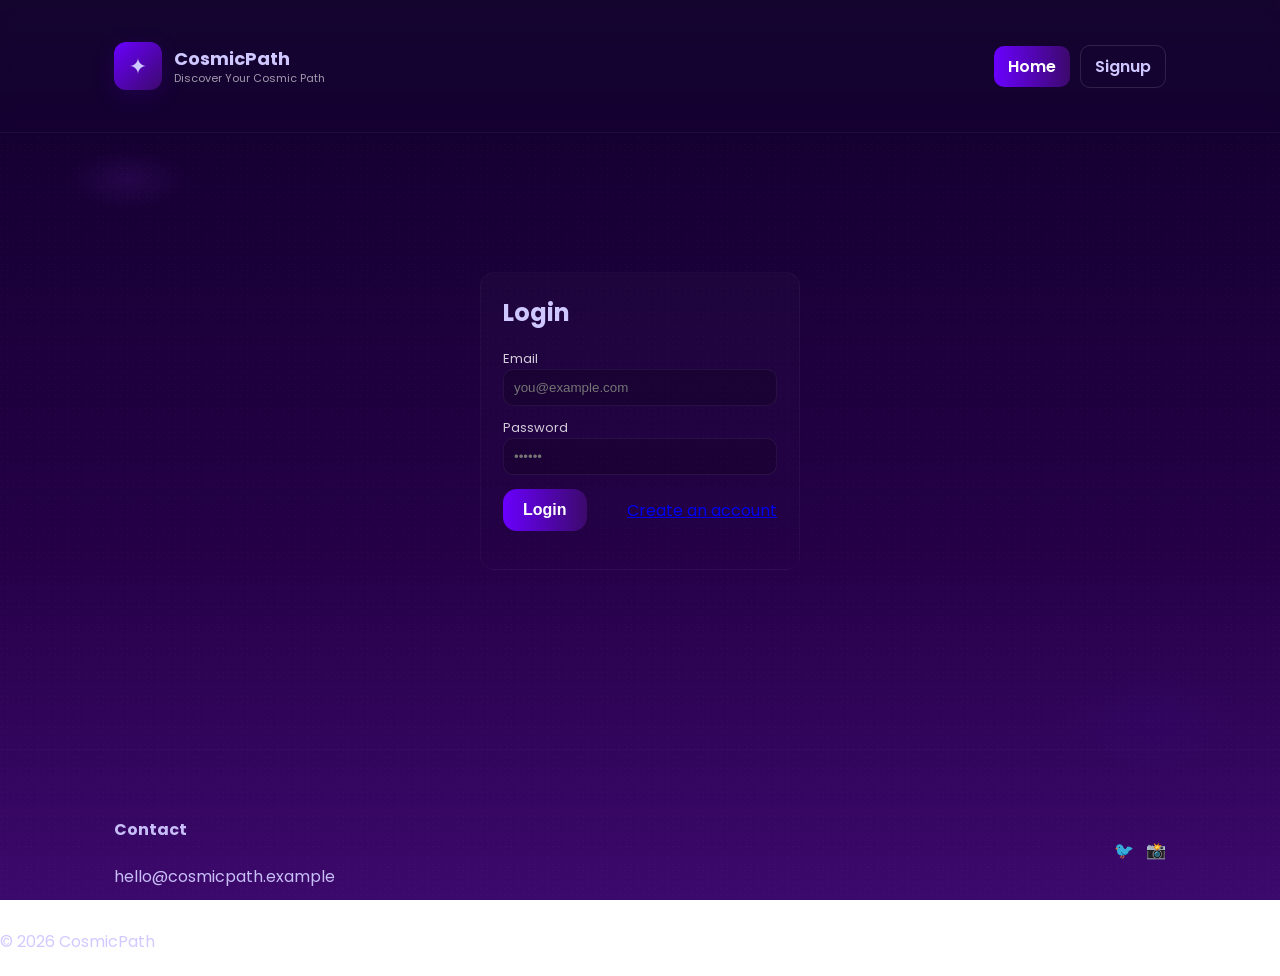
==== login.html @ da940ca1 "Initial Commit" ====
<!doctype html>
<html lang="en">
<head>
  <meta charset="utf-8">
  <meta name="viewport" content="width=device-width, initial-scale=1">

  <title>Login | CosmicPath</title>
  <meta name="description" content="Login to CosmicPath to access your personalized astrology dashboard, kundali insights, and horoscope assistant.">
  <meta name="keywords" content="login, astrology dashboard, kundali, horoscope, CosmicPath">
  <meta name="author" content="CosmicPath">
  <meta name="robots" content="index, follow">

  <!-- Favicon -->
  <link rel="icon" href="/favicon.png" type="image/png">

  <!-- Canonical -->
  <link rel="canonical" href="https://cosmicpath.com/login.html">

  <!-- Open Graph -->
  <meta property="og:site_name" content="CosmicPath">
  <meta property="og:title" content="Login | CosmicPath">
  <meta property="og:description" content="Access your personalized astrology dashboard, kundali insights, and horoscope assistant.">
  <meta property="og:url" content="https://cosmicpath.com/login.html">
  <meta property="og:image" content="https://cosmicpath.com/preview.jpg">
  <meta property="og:type" content="website">

  <!-- Twitter Card -->
  <meta name="twitter:title" content="Login | CosmicPath">
  <meta name="twitter:description" content="Access your personalized astrology dashboard, kundali insights, and horoscope assistant.">
  <meta name="twitter:image" content="https://cosmicpath.com/preview.jpg">
  <meta name="twitter:card" content="summary_large_image">

  <!-- Fonts & CSS -->
  <link href="https://fonts.googleapis.com/css2?family=Poppins:wght@300;400;600;700&display=swap" rel="stylesheet">
  <link rel="stylesheet" href="style.css">

  <!-- JS -->
  <script defer src="script.js"></script>

  <!-- JSON-LD Structured Data -->
  <script type="application/ld+json">
  {
    "@context": "https://schema.org",
    "@type": "Organization",
    "name": "CosmicPath",
    "url": "https://cosmicpath.com/",
    "logo": "https://cosmicpath.com/logo.png",
    "sameAs": [
      "https://facebook.com/yourpage",
      "https://instagram.com/yourpage",
      "https://twitter.com/yourpage"
    ]
  }
  </script>
</head>
<body class="cosmic">
  <!-- Navbar -->
  <header class="nav">
    <div class="container nav-inner">
      <a class="logo" href="index.html">
        <div class="logo-mark">✦</div>
        <div>
          <div class="brand">CosmicPath</div>
          <small class="tag">Discover Your Cosmic Path</small>
        </div>
      </a>
      <nav class="nav-links">
        <a class="btn" href="index.html">Home</a>
        <a class="btn outline" href="signup.html">Signup</a>
      </nav>
    </div>
  </header>

  <!-- Login Form -->
  <main class="auth-page container fade-in-up">
    <div class="auth-card">
      <h2>Login</h2>
      <form id="loginForm" novalidate>
        <label for="loginEmail">Email</label>
        <input id="loginEmail" type="email" required placeholder="you@example.com">
        <label for="loginPassword">Password</label>
        <input id="loginPassword" type="password" required placeholder="••••••">
        <div class="form-actions">
          <button type="submit" class="btn big">Login</button>
          <a href="signup.html" class="link">Create an account</a>
        </div>
        <p id="loginError" class="error" aria-live="polite"></p>
      </form>
    </div>
  </main>

  <!-- Footer -->
  <footer class="site-footer">
    <div class="container footer-inner">
      <div>
        <h4>Contact</h4>
        <p>hello@cosmicpath.example</p>
      </div>
      <div class="socials">
        <a aria-label="Twitter">🐦</a>
        <a aria-label="Instagram">📸</a>
      </div>
    </div>
    <div class="copyright">© <span id="year2"></span> CosmicPath</div>
  </footer>
</body>
</html>
---- style.css ----
/* style.css - Cosmic / galaxy theme */
:root{
  --bg-1: #10002B;
  --bg-2: #240046;
  --accent: #6a00ff;
  --muted: #cfc7ff;
  --glass: rgba(255,255,255,0.04);
  --glass-2: rgba(255,255,255,0.02);
  --radius: 16px;
  --container: 1100px;
  --fw-sans: 'Poppins', system-ui, -apple-system, 'Segoe UI', Roboto, 'Helvetica Neue', Arial;
}

*{box-sizing:border-box}
html,body{height:100%}
body.cosmic{
  margin:0;
  font-family:var(--fw-sans);
  color:var(--muted);
  background: radial-gradient(1200px 600px at 10% 20%, rgba(138,43,226,0.12), transparent 5%),
              radial-gradient(900px 500px at 90% 80%, rgba(58,12,170,0.08), transparent 10%),
              linear-gradient(180deg,var(--bg-1) 0%, var(--bg-2) 60%, #3C096C 100%);
  background-attachment: fixed;
  -webkit-font-smoothing:antialiased;
  -moz-osx-font-smoothing:grayscale;
  min-height:100vh;
}

/* subtle stars */
body::after{
  content:"";
  position:fixed;
  inset:0;
  background-image: radial-gradient(circle at 20% 10%, rgba(255,255,255,0.06) 0.5px, transparent 0.7px),
                    radial-gradient(circle at 80% 70%, rgba(255,255,255,0.04) 0.6px, transparent 0.8px);
  background-size: 6px 6px, 10px 10px;
  pointer-events:none;
  opacity:0.5;
  mix-blend-mode:screen;
  z-index:0;
}

/* container */
.container{max-width:var(--container);margin:0 auto;padding:24px;position:relative;z-index:2}

/* navbar */
.nav{padding:18px 0;position:sticky;top:0;backdrop-filter: blur(6px);background:linear-gradient(180deg, rgba(255,255,255,0.02), transparent);border-bottom:1px solid rgba(255,255,255,0.03);z-index:5}
.nav-inner{display:flex;gap:24px;align-items:center;justify-content:space-between}
.logo{display:flex;gap:12px;align-items:center;color:var(--muted);text-decoration:none}
.logo-mark{width:48px;height:48px;border-radius:12px;background:linear-gradient(135deg,var(--accent),#3C096C);display:flex;align-items:center;justify-content:center;font-size:22px;box-shadow:0 6px 24px rgba(106,0,255,0.14)}
.brand{font-weight:700;font-size:18px}
.tag{font-size:11px;color:rgba(255,255,255,0.6);display:block;margin-top:-2px}

.nav-links{display:flex;gap:10px;align-items:center}
.btn{background:linear-gradient(90deg,var(--accent),#3C096C);border:none;color:white;padding:8px 14px;border-radius:10px;text-decoration:none;cursor:pointer;font-weight:600}
.btn.mini{padding:6px 10px;font-size:13px}
.btn.ghost{background:transparent;border:1px solid rgba(255,255,255,0.06);color:var(--muted)}
.btn.outline{background:transparent;border:1px solid rgba(255,255,255,0.12);color:var(--muted)}
.btn.big{padding:12px 20px;font-size:16px;border-radius:14px}
.btn:active{transform:translateY(1px)}

/* hero */
.hero{display:grid;grid-template-columns:1fr 520px;gap:36px;align-items:center;padding-top:36px;padding-bottom:36px}
.headline{font-size:36px;margin:0 0 12px 0;color:#fff}
.lead{color:rgba(255,255,255,0.85);max-width:46ch}
.hero-ctas{display:flex;gap:12px;margin-top:18px}
.hero-right{display:flex;align-items:center;justify-content:center}
.wheel-card{width:100%;max-width:420px;border-radius:18px;padding:16px;background:linear-gradient(180deg, rgba(255,255,255,0.02), rgba(255,255,255,0.01));box-shadow:0 20px 50px rgba(12,8,30,0.5);border:1px solid rgba(255,255,255,0.03)}

/* cards */
.how-it-works{margin-top:22px}
.how-it-works h3{margin-bottom:12px}
.cards{display:grid;grid-template-columns:repeat(2,1fr);gap:12px}
.card{background:var(--glass);padding:12px;border-radius:12px;border:1px solid rgba(255,255,255,0.03);backdrop-filter: blur(6px)}
.card-img{font-size:28px;margin-bottom:8px}

/* zodiac grid */
.zodiac{margin-top:8px;padding-bottom:24px}
.zodiac-grid{display:grid;grid-template-columns:repeat(6,1fr);gap:12px;margin-top:14px}
.sign{background:var(--glass-2);padding:12px;border-radius:10px;text-align:center;border:1px solid rgba(255,255,255,0.03);font-weight:600}

/* Auth & profile */
.auth-page{display:flex;align-items:center;justify-content:center;min-height:64vh;padding:36px 0}
.auth-card{background:linear-gradient(180deg, rgba(255,255,255,0.02), transparent);padding:22px;border-radius:14px;min-width:320px;max-width:420px;border:1px solid rgba(255,255,255,0.03)}
.auth-card h2{margin-top:0}
label{display:block;font-size:13px;margin-top:12px;color:rgba(255,255,255,0.8)}
input[type="text"],input[type="email"],input[type="password"],input[type="date"]{
  width:100%;padding:10px;border-radius:10px;border:1px solid rgba(255,255,255,0.06);background:rgba(0,0,0,0.18);color:var(--muted)
}
.form-actions{display:flex;align-items:center;gap:12px;margin-top:14px;justify-content:space-between}
.error{color:#ff7b7b;margin-top:8px}

/* profile layout */
.profile-page{padding-top:32px}
.profile-card{display:flex;gap:28px;align-items:flex-start}
.profile-left{width:320px;background:var(--glass);padding:18px;border-radius:14px;border:1px solid rgba(255,255,255,0.03)}
.avatar{width:120px;height:120px;border-radius:16px;display:block;object-fit:cover;background:linear-gradient(90deg,var(--accent),#3C096C);box-shadow:0 14px 40px rgba(0,0,0,0.4);margin-bottom:12px}
.info-block{background:var(--glass-2);padding:16px;border-radius:12px;border:1px solid rgba(255,255,255,0.03);margin-bottom:12px}
.sun-sign{font-size:22px;font-weight:700;color:#fff;padding:10px;border-radius:10px;background:linear-gradient(90deg, rgba(255,255,255,0.02), rgba(255,255,255,0.01))}

/* chatbot */
.chat-page{display:flex;align-items:center;justify-content:center;padding:28px 0}
.chat-ui{width:100%;max-width:860px;background:linear-gradient(180deg, rgba(255,255,255,0.02), transparent);border-radius:14px;padding:12px;border:1px solid rgba(255,255,255,0.03)}
.chat-header{display:flex;align-items:center;justify-content:space-between;padding:10px;border-bottom:1px solid rgba(255,255,255,0.03)}
.chat-window{min-height:360px;max-height:520px;overflow:auto;padding:18px;display:flex;flex-direction:column;gap:12px}
.msg{max-width:72%;padding:10px 14px;border-radius:12px;background:rgba(255,255,255,0.03);align-self:flex-start}
.msg.user{background:linear-gradient(90deg,#fff0ef,rgba(255,255,255,0.02));align-self:flex-end}
.msg .meta{font-size:12px;opacity:0.7;margin-bottom:6px}
.chat-input{display:flex;gap:8px;padding:12px;border-top:1px solid rgba(255,255,255,0.02)}
.chat-input input{flex:1;padding:10px;border-radius:10px;border:1px solid rgba(255,255,255,0.04);background:transparent;color:var(--muted)}

/* modal */
.modal{position:fixed;inset:0;background:rgba(2,2,6,0.6);display:none;align-items:center;justify-content:center;z-index:10}
.modal[aria-hidden="false"]{display:flex}
.modal-content{background:linear-gradient(180deg, rgba(255,255,255,0.02), transparent);padding:18px;border-radius:12px;width:90%;max-width:420px;border:1px solid rgba(255,255,255,0.03)}

/* footer */
.site-footer{padding:22px 0;margin-top:40px;opacity:0.95;border-top:1px solid rgba(255,255,255,0.02)}
.footer-inner{display:flex;justify-content:space-between;gap:12px;align-items:center}
.socials a{margin-left:8px;cursor:pointer}

/* placeholder chart */
.chart-placeholder{height:220px;border-radius:12px;display:flex;align-items:center;justify-content:center;border:1px dashed rgba(255,255,255,0.04);color:rgba(255,255,255,0.6)}

/* animations */
.fade-in{animation:fadeIn .9s ease both}
.fade-in-up{animation:fadeInUp .9s ease both}
.fade-up{animation:slideUp .9s ease both}
@keyframes fadeIn{from{opacity:0;transform:translateY(8px)}to{opacity:1;transform:none}}
@keyframes fadeInUp{from{opacity:0;transform:translateY(18px)}to{opacity:1;transform:none}}
@keyframes slideUp{from{opacity:0;transform:translateY(40px) scale(.98)}to{opacity:1;transform:none}}

/* responsive */
@media (max-width:1000px){
  .hero{grid-template-columns:1fr;gap:20px}
  .zodiac-grid{grid-template-columns:repeat(4,1fr)}
  .profile-card{flex-direction:column}
  .nav-links{display:flex;gap:8px}
}
@media (max-width:640px){
  .zodiac-grid{grid-template-columns:repeat(3,1fr)}
  .cards{grid-template-columns:1fr}
  .nav-inner{padding:4px 0}
  .headline{font-size:28px}
  .logo-mark{width:40px;height:40px}
}
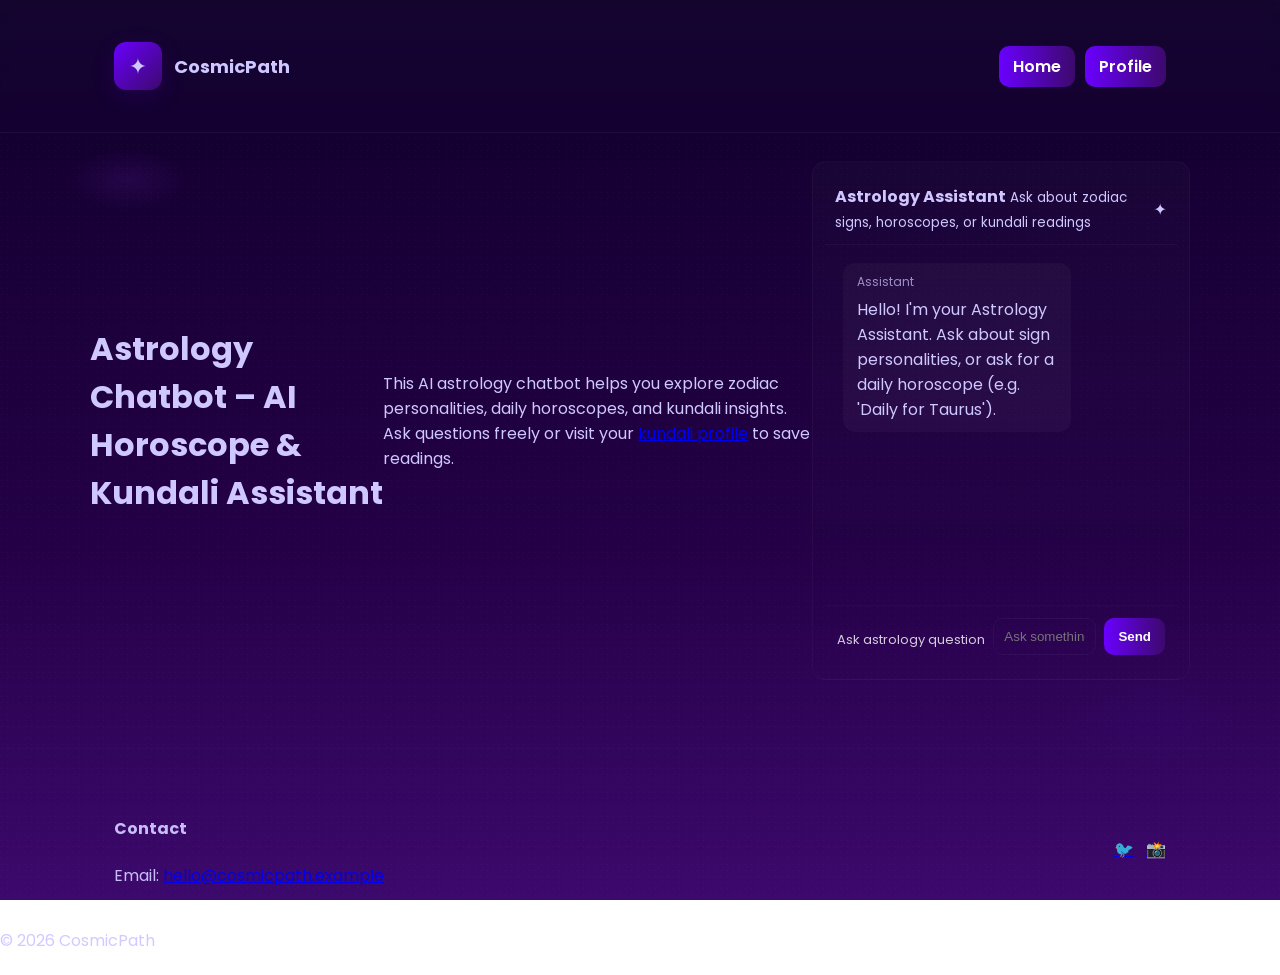
==== commit 9ad291e9: "Fix SEO, canonical URLs, structured data" ====
--- a/login.html
+++ b/login.html
@@ -4,89 +4,112 @@
   <meta charset="utf-8">
   <meta name="viewport" content="width=device-width, initial-scale=1">
 
-  <title>Login | CosmicPath</title>
-  <meta name="description" content="Login to CosmicPath to access your personalized astrology dashboard, kundali insights, and horoscope assistant.">
-  <meta name="keywords" content="login, astrology dashboard, kundali, horoscope, CosmicPath">
+  <!-- Title & Meta -->
+  <title>Astrology Chatbot – AI Horoscope & Kundali Assistant | CosmicPath</title>
+  <meta name="description" content="Chat with our AI astrology assistant for instant horoscope answers, kundali readings, zodiac insights, and astrology explanations.">
   <meta name="author" content="CosmicPath">
   <meta name="robots" content="index, follow">
 
   <!-- Favicon -->
   <link rel="icon" href="/favicon.png" type="image/png">
 
-  <!-- Canonical -->
-  <link rel="canonical" href="https://cosmicpath.com/login.html">
+  <!-- Canonical (MATCHES GITHUB PAGES DOMAIN) -->
+  <link rel="canonical" href="https://codewithsarina.github.io/cosmicpath/chatbot.html">
 
   <!-- Open Graph -->
   <meta property="og:site_name" content="CosmicPath">
-  <meta property="og:title" content="Login | CosmicPath">
-  <meta property="og:description" content="Access your personalized astrology dashboard, kundali insights, and horoscope assistant.">
-  <meta property="og:url" content="https://cosmicpath.com/login.html">
-  <meta property="og:image" content="https://cosmicpath.com/preview.jpg">
   <meta property="og:type" content="website">
+  <meta property="og:title" content="Astrology Chatbot – AI Horoscope & Kundali Assistant">
+  <meta property="og:description" content="Chat with an AI astrology assistant for horoscopes, kundali insights, and zodiac guidance.">
+  <meta property="og:url" content="https://codewithsarina.github.io/cosmicpath/chatbot.html">
+  <meta property="og:image" content="https://codewithsarina.github.io/cosmicpath/preview.jpg">
 
   <!-- Twitter Card -->
-  <meta name="twitter:title" content="Login | CosmicPath">
-  <meta name="twitter:description" content="Access your personalized astrology dashboard, kundali insights, and horoscope assistant.">
-  <meta name="twitter:image" content="https://cosmicpath.com/preview.jpg">
   <meta name="twitter:card" content="summary_large_image">
+  <meta name="twitter:title" content="Astrology Chatbot – AI Horoscope & Kundali Assistant">
+  <meta name="twitter:description" content="Ask astrology questions and get instant horoscope and kundali answers.">
+  <meta name="twitter:image" content="https://codewithsarina.github.io/cosmicpath/preview.jpg">
 
   <!-- Fonts & CSS -->
+  <link rel="preconnect" href="https://fonts.googleapis.com">
+  <link rel="preconnect" href="https://fonts.gstatic.com" crossorigin>
   <link href="https://fonts.googleapis.com/css2?family=Poppins:wght@300;400;600;700&display=swap" rel="stylesheet">
   <link rel="stylesheet" href="style.css">
 
   <!-- JS -->
   <script defer src="script.js"></script>
 
-  <!-- JSON-LD Structured Data -->
+  <!-- Structured Data (CORRECT TYPE) -->
   <script type="application/ld+json">
   {
     "@context": "https://schema.org",
-    "@type": "Organization",
-    "name": "CosmicPath",
-    "url": "https://cosmicpath.com/",
-    "logo": "https://cosmicpath.com/logo.png",
-    "sameAs": [
-      "https://facebook.com/yourpage",
-      "https://instagram.com/yourpage",
-      "https://twitter.com/yourpage"
-    ]
+    "@type": "WebPage",
+    "name": "Astrology Chatbot",
+    "url": "https://codewithsarina.github.io/cosmicpath/chatbot.html",
+    "description": "AI-powered astrology chatbot for horoscope answers, kundali readings, and zodiac insights.",
+    "publisher": {
+      "@type": "Organization",
+      "name": "CosmicPath",
+      "url": "https://codewithsarina.github.io/cosmicpath/"
+    }
   }
   </script>
 </head>
+
 <body class="cosmic">
-  <!-- Navbar -->
+
+  <!-- Header / Navbar -->
   <header class="nav">
     <div class="container nav-inner">
       <a class="logo" href="index.html">
-        <div class="logo-mark">✦</div>
-        <div>
-          <div class="brand">CosmicPath</div>
-          <small class="tag">Discover Your Cosmic Path</small>
-        </div>
+        <div class="logo-mark" aria-hidden="true">✦</div>
+        <div class="brand">CosmicPath</div>
       </a>
-      <nav class="nav-links">
+      <nav class="nav-links" aria-label="Main navigation">
         <a class="btn" href="index.html">Home</a>
-        <a class="btn outline" href="signup.html">Signup</a>
+        <a class="btn" href="profile.html">Profile</a>
       </nav>
     </div>
   </header>
 
-  <!-- Login Form -->
-  <main class="auth-page container fade-in-up">
-    <div class="auth-card">
-      <h2>Login</h2>
-      <form id="loginForm" novalidate>
-        <label for="loginEmail">Email</label>
-        <input id="loginEmail" type="email" required placeholder="you@example.com">
-        <label for="loginPassword">Password</label>
-        <input id="loginPassword" type="password" required placeholder="••••••">
-        <div class="form-actions">
-          <button type="submit" class="btn big">Login</button>
-          <a href="signup.html" class="link">Create an account</a>
+  <!-- Main Content -->
+  <main class="container chat-page fade-in-up">
+
+    <!-- SEO H1 -->
+    <h1>Astrology Chatbot – AI Horoscope & Kundali Assistant</h1>
+
+    <!-- Supporting SEO Text -->
+    <p>
+      This AI astrology chatbot helps you explore zodiac personalities, daily horoscopes,
+      and kundali insights. Ask questions freely or visit your
+      <a href="profile.html">kundali profile</a> to save readings.
+    </p>
+
+    <!-- Chatbot UI -->
+    <section class="chat-ui" aria-label="Astrology chatbot interface">
+      <div class="chat-header">
+        <div>
+          <strong>Astrology Assistant</strong>
+          <small>Ask about zodiac signs, horoscopes, or kundali readings</small>
         </div>
-        <p id="loginError" class="error" aria-live="polite"></p>
+        <div class="bot-avatar" aria-hidden="true">✦</div>
+      </div>
+
+      <div id="chatWindow" class="chat-window" aria-live="polite"></div>
+
+      <form id="chatForm" class="chat-input">
+        <label for="chatInput" class="sr-only">Ask astrology question</label>
+        <input
+          id="chatInput"
+          type="text"
+          placeholder="Ask something like: What is Aries personality?"
+          autocomplete="off"
+          required
+        />
+        <button class="btn" type="submit">Send</button>
       </form>
-    </div>
+    </section>
+
   </main>
 
   <!-- Footer -->
@@ -94,14 +117,21 @@
     <div class="container footer-inner">
       <div>
         <h4>Contact</h4>
-        <p>hello@cosmicpath.example</p>
+        <p>Email: <a href="mailto:hello@cosmicpath.example">hello@cosmicpath.example</a></p>
       </div>
       <div class="socials">
-        <a aria-label="Twitter">🐦</a>
-        <a aria-label="Instagram">📸</a>
+        <a href="https://twitter.com/cosmicpath" aria-label="Twitter">🐦</a>
+        <a href="https://instagram.com/cosmicpath" aria-label="Instagram">📸</a>
       </div>
     </div>
-    <div class="copyright">© <span id="year2"></span> CosmicPath</div>
+    <div class="copyright">
+      © <span id="year"></span> CosmicPath
+    </div>
   </footer>
+
+  <script>
+    document.getElementById('year').textContent = new Date().getFullYear();
+  </script>
+
 </body>
 </html>
